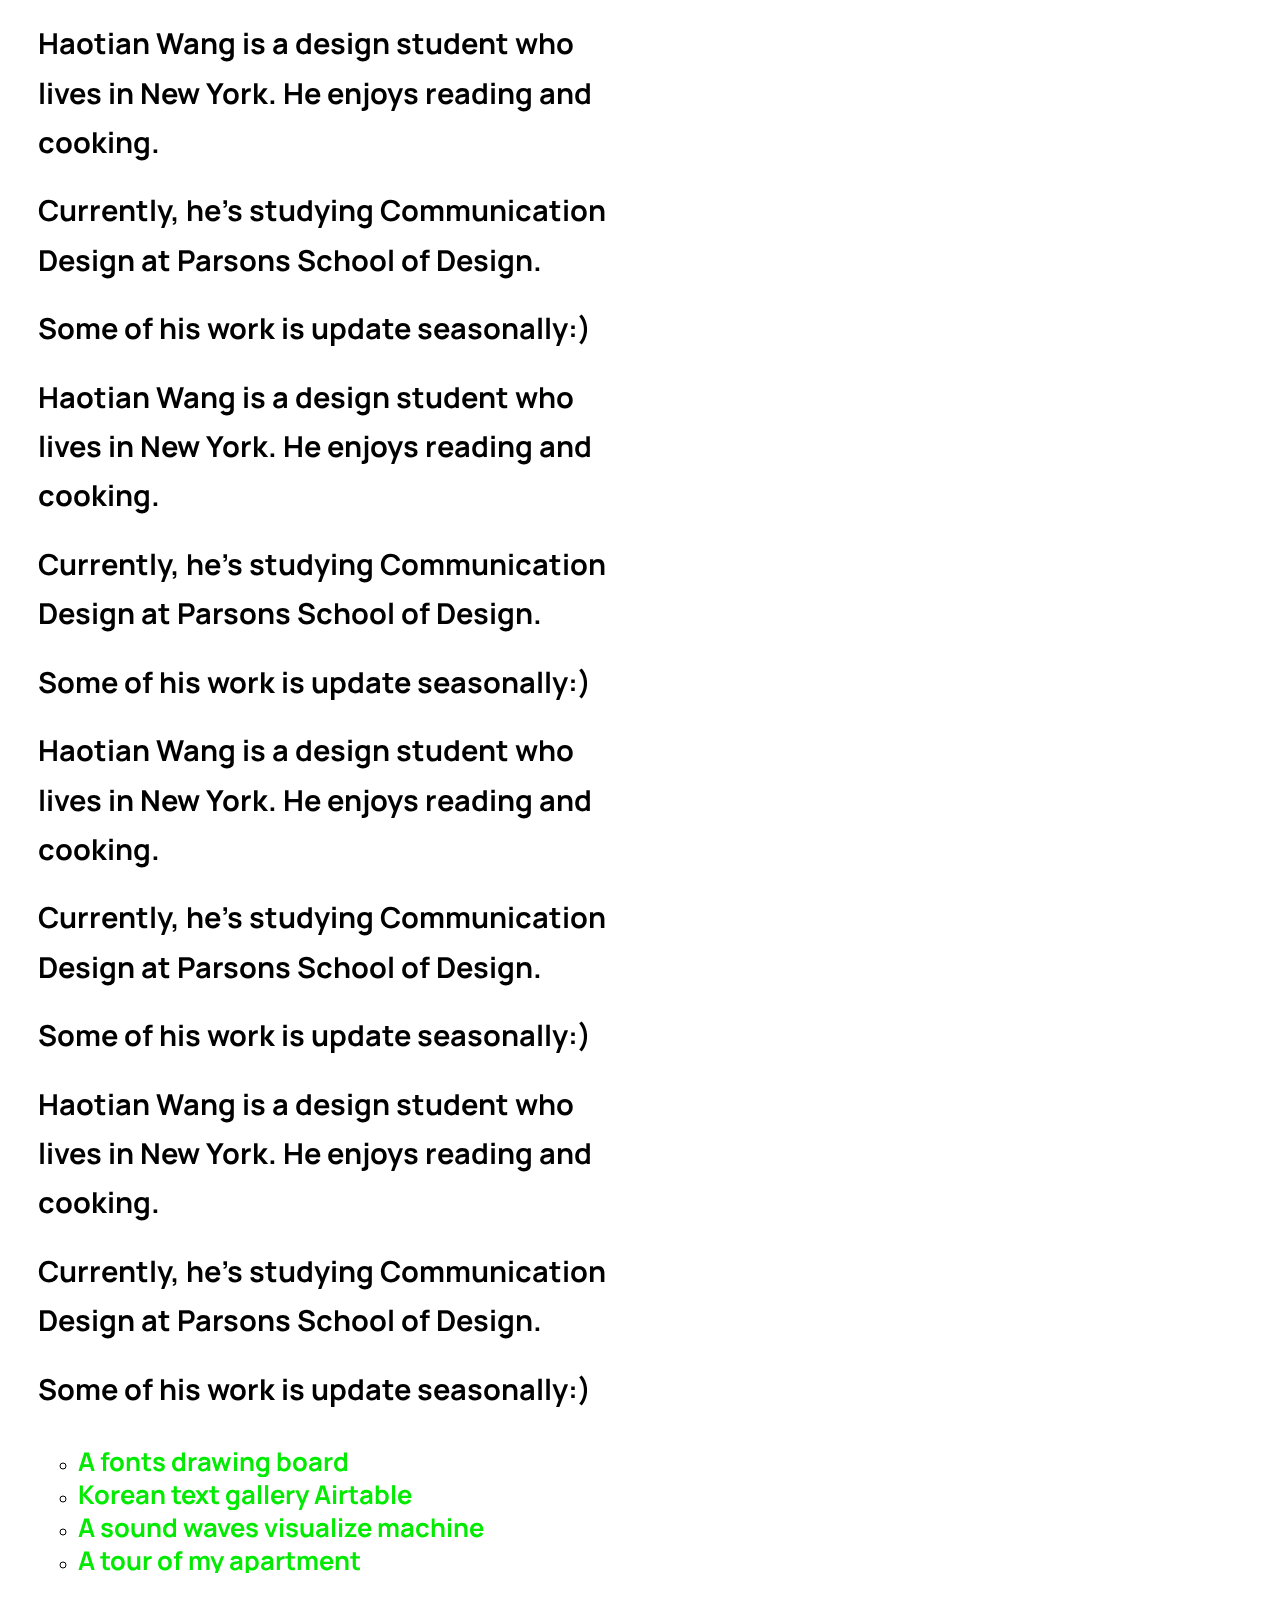
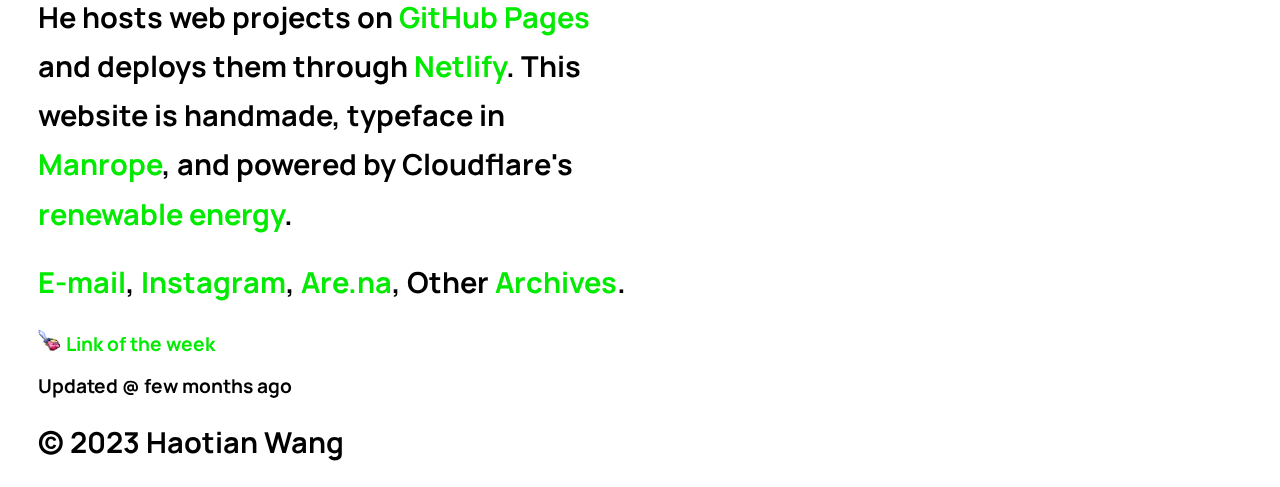
==== index.html @ 87ff2b9d "1" ====
<!DOCTYPE html>
<html lang="en">
  <meta name="viewport" content="width=device-width, initial-scale=1.0, maximum-scale=1.0, user-scalable=0">
  <head>
    <meta charset="UTF-8" />
    <title>Haotian Wang</title>
    <link rel="stylesheet" type="text/css" href="style.css">
    <link rel="icon" type="image/x-icon" href="/images/favicon.png">
  </head>
  
  <body class="customCursor">

    <div class="introContainer">

    <div class="introText">
      
      <h1>Haotian Wang is a design student who lives in New York. He enjoys reading and cooking.</h1>
      <h1>Currently, he's studying Communication Design at Parsons School of Design.</h1>
      <h1>Some of his work is update seasonally:)</h1>
            
      <h1>Haotian Wang is a design student who lives in New York. He enjoys reading and cooking.</h1>
      <h1>Currently, he's studying Communication Design at Parsons School of Design.</h1>
      <h1>Some of his work is update seasonally:)</h1>
            
      <h1>Haotian Wang is a design student who lives in New York. He enjoys reading and cooking.</h1>
      <h1>Currently, he's studying Communication Design at Parsons School of Design.</h1>
      <h1>Some of his work is update seasonally:)</h1>
            
      <h1>Haotian Wang is a design student who lives in New York. He enjoys reading and cooking.</h1>
      <h1>Currently, he's studying Communication Design at Parsons School of Design.</h1>
      <h1>Some of his work is update seasonally:)</h1>
      <div class="preWrapper">
        <pre>
          <ul>
          <li><h3 data-img-src="1.png"><a href="https://fontsdrawingmachine.netlify.app/">A fonts drawing board</a></h3></li>
          <li><h3 data-img-src="1.gif"><a href="https://airtable3.netlify.app/">Korean text gallery Airtable</a></h3></li>
          <li><h3 data-img-src="3.png"><a href="https://drawingmachine1.netlify.app/">A sound waves visualize machine</a></h3></li>
          <li><h3 data-img-src="room.png"><a href="https://myhometour.netlify.app/">A tour of my apartment</a></h3></li>
        </ul></pre>
      </div>
      <h1>He hosts web projects on <a href="https://pages.github.com/">GitHub Pages</a> and deploys them through <a href="https://www.netlify.com/">Netlify</a>. 
       This website is handmade, typeface in <a href="https://fonts.google.com/specimen/Manrope">Manrope</a>, and powered by Cloudflare's <a href="https://www.thegreenwebfoundation.org/tools/directory/#779">renewable energy</a>.</h1>
      <h1>
        <a href="mailto:haotianwang.design@gmail.com">E-mail</a>, <a href="https://www.instagram.com/haot7anwang/">Instagram</a>, 
        <a href="https://www.are.na/haotian-wang-ftx4czy3ljk">Are.na</a>, Other<a href="blogs.html"> Archives</a>.
      </h1>

      
      </div>
    </div>

    <div id="h2-hover-image-preview-div" class="hoverImagePreview">
      <img id="h2-hover-image-preview-img" src="" alt="Preview" />
    </div>

    <div class="link">
      <h2><a id="linkOfTheWeek" href="">  
       <img src="images/gif.gif" style="width: 2.7vh; height:2.7vh;"/></img> Link of the week</a></h2>
      </div>
      <h2 class="js-last-updated"></h2>
      <h1>© 2023 Haotian Wang</h1>

    <script type="module" src="main.js"></script>
  </body>
</html>


<!-- ................................................................::::::::::::::::::::::::::::::::::::
......................................................................................::::::::::::::
....................................................................:-===-::.............:::::::::::
...............................................................:=*%%@%@@@@%=:...............::::::::
............................................................:+%%@@@@@%@@@@@%:...................::::
.....................-*%%%#*+-::.........................:*#%@@@@@@@@@@@@@@%=....................:::
....................*@@@%@@@@@@%%%*-:..................-*%%@@@@@@@@@@@@@@@@@=.......................
...................=%%%@@%@%@@@@@%@@%#+:..:--+*####**#%%%@@@@@@@@@@@@@@@@@@@#:......................
...................+%@@@@@@@@@@@@@@@@@@@%%%%%%@@@%%%%@@@@@@@@@@@@@@@@@@@@@@@#:......................
..................:*%@@@@@@@@@@@@@@@@@@@%@@@@@@@@@%%@%@@@@@@@@@@@@@@@@@@@@@@#:......................
...................+%@@%@@@@@@@@@@@@@@@@@@@@@@@@@@@@@@%@@@@@@@@@@@@@@@@@@@@@%:......................
...................+%@@@@%@@@@@@@@@@@@@@@@@@@@@@@@@@@@%@@@@@@@@@@%@@@@@@@@@@%-......................
...................=%@%@@@@@@@@@@@@@@@@@@@@@@@@@@@@@@@@@%@@@@@@@@@@@@@@@@@@@%:......................
....................#%@@@@@@@@@@@@@@@@@@@@@@@@@@@@@@@@@@@@@@@@@@@@@@@@@@@@@@#:......................
....................=%%@@@@@@@@@@@@@@@%%%%%@@@@@@@@@@@@@@@@@%+=-==*%@@@@@@@@#:......................
....................:*%%%@@@@@@@%%*::====::-#%@@@@@@@@@@@@*---::::::-+%@@@@@#:......................
......................*%@@@@@@@@+--:::::..:=::+%%@%@@@@%*:--:-::.:::::=%@@@%*:......................
......................:#%@@@@@@#::--:..:-=:.-:.-%@@@@@@=.--:-.:+=-=+--:-%@@@%-......................
.......................*@@@%%%%-=:.--:--:.-=.-::*@@@@@%=.-.-::=.=++:::-:-*@@@#......................
.......................+%%%%%@+:.=::--:::=.:=.=:-%%@@%%-.-.=.=-:+:::::::=-%@@%-.....................
.......................+%%%@@#::-:::...-.::.-::::*@@@@#:.-:-::+::=---:=:-:+@@%=.....................
.......................=%%@%%#::-:::+-.=-.-.-::::*%%%%%#::=:=:.=-::::=:=:-=@@%#:....................
.......................:#%%%%#::::=::==::=::+.-:-%@@@@@@*:::.=:..:::::-::-#@###:....................
........................+#%@@%=-:-.:=-==-::+.:-:+@@@@@@@%-::-::--=+===:==#@@=-*-....................
........................-#+#%%%--:::::::-=:.:=:-%@@@@%@%%@%=::=--::::=-=%@%---=.....................
........................:+:-%@@%=:=:......:+-:=%@@@@@@@@@@@@@#+-:::::+%@@@#:-#-.....................
.........................-::=%%%@%*--:-=-:::=%@@@@@@@@@@@@@@@@@@@@@@@@@@%=::-+......................
..........................+%++%@@@@%%%%*#%@@@@%@@%@@@@@@@@@@@@@@@@@@@@@%-=#%#:......................
..........................:#*::=#%@%@@@@@@@@@@@@@@@@@@@@@@@@@@@@@@@%%#=-:-##:.......................
...........................:#*%%*::-#@@@@@@@@@@@@@@@@@@@@@@@@@@%--:::=%*#%*:........................
............................:*%%#::-+:=#%%%@@%@%@@@@@%*+====-:::+@%+:-%@%=..........................
..............................=#%%##%*-:::=-::--::.::+::::#@%+-+%@@%%%%+:...........................
................................-*%%@@%@%@@#::=%#-::+@@%+%@@@@@@@@@%#=:.............................
...................................-=*%%%@@@%%%@@@@%@@@@@@@@@@@@%+-:::..............................
.......................................-%@@@@@@@@@@@@@@@@@@@@@@@*::::::::::.........................
......................................-%@@@@@@@@@@@@@@@@@@@@@@@@@*-:::::::::::::::::................
.....................................:*%@@@@@@@@@@*=*%@@@@@@@@@@@@*:::::::::::::::::::::::::::::::::
:::::::::::::::::::::::::::::::::::::=%@@@@@@@@@@%*@%*@@@@@@@@@@@@%=---------------------:::::::::::
....................:::::::::::::::::+%@@@@@@@%-*#+%-#@@@@@@@@@@@@%=::::::::::::::::::::::::::::::::
....................................:*%%%@@@@@@*##+**++*@@@@@@@@@@%=::::::::::::::::::::::::::::::::
....................................:#@%%@@@@@@@@%-*@@@@%@@@@@%@%@%*-:::::::::::::::::::::::::::::::
...................:-=++++===========*@@@@@%@%@@@==#@@@%@@@@@%@@@@@*-:::::::::::::::::::::::::::::::
..................-#%%@@@@@@@%%%%@@@@@@@@@@@@%@@%-=%@@@@@@%@%@@@@@@%%%%#+-::::::::::::::::::::::::::
.................:+%%@@@@@@@%%%%@@@@@@@%@@@@@%%%%+*@@@%@@%@@@@@@@@@@@@@@%#=:::::::::::::::::::::::::
..................:=**+=-::-%%%%%@@@@@@@%@@@@%@@@@@@@%@@@@@@@@@@@@@@@@@@@@#-::::::::::::::::::::::::
.....................::::::-%%%@@%@@@@@%@@@@@@@@@@@@@%%@@@@@@@@@@@@@@@@@@@%=:::::::::::::::::::::...
.....................:::::::+%%%@@@@@%@@@@%%@@@@@@@@@%@@@@@%@@@@@@@@@@@@@@%-:::::::::::::::.........
.........................::::#%%%@@@%%@@@@@%%%@@@@@@@@@@@@@%@@%@@@@@@@@@@%+:::::::::................
.......................::::::-*%%@%%%%%%%@@%@@@@@@@@@%@@@@%%@@@@@@@@@@%@%#-:::::::..................
.........................::::::=#%%@%%%%%%@@@@@@%%@@@%%%@@@@@@%%@@@@@@%%#=--:::::...................
..........................:::::::-=*#%#%%@@%%%@%#***#%%%%@@@%%@@@@@@@@%+=-:::::.....................
..........................:::::::::::-=+#%@@@@%#+==--=%%%@%%%%%**+==--:::::::.......................
.........................:::::::::::::::::::::::::::::=+##%##*+=--:::::::::::::::.......::::::::::::
......................::::::::::::::::::::::::::::::::::::::::::::::::::::::::::::::::::::::::::::::
:::::.............:::::::::::::::::::::::::::::::::::::::::::::::::::::::::::::::::::::::::::::::::: -->
---- style.css ----
@import url('https://fonts.googleapis.com/css2?family=Manrope&display=swap');

*{
  background-color: white;
  font-family: 'Manrope', sans-serif;
  cursor: url('data:image/svg+xml;utf8,<svg xmlns="http://www.w3.org/2000/svg" viewBox="0 0 16 16" width="32" height="32"><circle cx="8" cy="8" r="7" fill="black"/></svg>') 8 8, auto;
}

@media screen and (max-width: 768px) {
  body {
    overflow: hidden;
    font-size: 9px;
  }
}

.introContainer {
  max-width: 600px; 
  width: 100%;
}

body {
  padding: 0 30px;
  /* margin-top: 25px; */
  overflow: auto;
  -webkit-font-smoothing: antialiased; 
}

.introText {
  /* width: 100%; */
  /* margin-top: 24px; */
}

h1{
  font-size: 1.81em;
  line-height: 1.7;
  color:#000000;
}

h2{
  font-size: 1.2em; 
}

h3{
  font-size: 1.6em; 
  line-height: 1.7px;
}

ul{
  line-height: 1.5vh;
  margin: 0;
}

li {
  list-style-type:circle;
}

.preWrapper ul li {
  margin-top: -49px; /* Adjust this value as needed */
}

a {
  text-decoration: none; 
  color:  #01EA00; 
}

a:hover {
  color:  #0000ff; 
}

.hoverImagePreview {
  position: absolute;
  display: none;
  width: 200px;
  height: auto;
  z-index: 100;
}

.hoverImagePreview img {
  max-width: 100%;
  max-height: 100%;
}

::-webkit-scrollbar{
  width: 42px;
}

::-webkit-scrollbar-track{
  background-color:white;
}

::-webkit-scrollbar-thumb{
  box-shadow:inset 0px 0px 2vh 0.3vh #d5e5ff;
  background:linear-gradient(to right, yellow 3%, #00f000 70%);
  border-radius:50vh;
  display:inline-block;
  /* padding:1.2vh 1.2vh; */
  text-decoration:none;
}

pre {
  margin: 0;
}

.preWrapper {
  margin: 0;
  width:85%;
  overflow: scroll;
  max-height: 140px;
}




/* 
<!-- ................................................................::::::::::::::::::::::::::::::::::::
......................................................................................::::::::::::::
....................................................................:-===-::.............:::::::::::
...............................................................:=*%%@%@@@@%=:...............::::::::
............................................................:+%%@@@@@%@@@@@%:...................::::
.....................-*%%%#*+-::.........................:*#%@@@@@@@@@@@@@@%=....................:::
....................*@@@%@@@@@@%%%*-:..................-*%%@@@@@@@@@@@@@@@@@=.......................
...................=%%%@@%@%@@@@@%@@%#+:..:--+*####**#%%%@@@@@@@@@@@@@@@@@@@#:......................
...................+%@@@@@@@@@@@@@@@@@@@%%%%%%@@@%%%%@@@@@@@@@@@@@@@@@@@@@@@#:......................
..................:*%@@@@@@@@@@@@@@@@@@@%@@@@@@@@@%%@%@@@@@@@@@@@@@@@@@@@@@@#:......................
...................+%@@%@@@@@@@@@@@@@@@@@@@@@@@@@@@@@@%@@@@@@@@@@@@@@@@@@@@@%:......................
...................+%@@@@%@@@@@@@@@@@@@@@@@@@@@@@@@@@@%@@@@@@@@@@%@@@@@@@@@@%-......................
...................=%@%@@@@@@@@@@@@@@@@@@@@@@@@@@@@@@@@@%@@@@@@@@@@@@@@@@@@@%:......................
....................#%@@@@@@@@@@@@@@@@@@@@@@@@@@@@@@@@@@@@@@@@@@@@@@@@@@@@@@#:......................
....................=%%@@@@@@@@@@@@@@@%%%%%@@@@@@@@@@@@@@@@@%+=-==*%@@@@@@@@#:......................
....................:*%%%@@@@@@@%%*::====::-#%@@@@@@@@@@@@*---::::::-+%@@@@@#:......................
......................*%@@@@@@@@+--:::::..:=::+%%@%@@@@%*:--:-::.:::::=%@@@%*:......................
......................:#%@@@@@@#::--:..:-=:.-:.-%@@@@@@=.--:-.:+=-=+--:-%@@@%-......................
.......................*@@@%%%%-=:.--:--:.-=.-::*@@@@@%=.-.-::=.=++:::-:-*@@@#......................
.......................+%%%%%@+:.=::--:::=.:=.=:-%%@@%%-.-.=.=-:+:::::::=-%@@%-.....................
.......................+%%%@@#::-:::...-.::.-::::*@@@@#:.-:-::+::=---:=:-:+@@%=.....................
.......................=%%@%%#::-:::+-.=-.-.-::::*%%%%%#::=:=:.=-::::=:=:-=@@%#:....................
.......................:#%%%%#::::=::==::=::+.-:-%@@@@@@*:::.=:..:::::-::-#@###:....................
........................+#%@@%=-:-.:=-==-::+.:-:+@@@@@@@%-::-::--=+===:==#@@=-*-....................
........................-#+#%%%--:::::::-=:.:=:-%@@@@%@%%@%=::=--::::=-=%@%---=.....................
........................:+:-%@@%=:=:......:+-:=%@@@@@@@@@@@@@#+-:::::+%@@@#:-#-.....................
.........................-::=%%%@%*--:-=-:::=%@@@@@@@@@@@@@@@@@@@@@@@@@@%=::-+......................
..........................+%++%@@@@%%%%*#%@@@@%@@%@@@@@@@@@@@@@@@@@@@@@%-=#%#:......................
..........................:#*::=#%@%@@@@@@@@@@@@@@@@@@@@@@@@@@@@@@@%%#=-:-##:.......................
...........................:#*%%*::-#@@@@@@@@@@@@@@@@@@@@@@@@@@%--:::=%*#%*:........................
............................:*%%#::-+:=#%%%@@%@%@@@@@%*+====-:::+@%+:-%@%=..........................
..............................=#%%##%*-:::=-::--::.::+::::#@%+-+%@@%%%%+:...........................
................................-*%%@@%@%@@#::=%#-::+@@%+%@@@@@@@@@%#=:.............................
...................................-=*%%%@@@%%%@@@@%@@@@@@@@@@@@%+-:::..............................
.......................................-%@@@@@@@@@@@@@@@@@@@@@@@*::::::::::.........................
......................................-%@@@@@@@@@@@@@@@@@@@@@@@@@*-:::::::::::::::::................
.....................................:*%@@@@@@@@@@*=*%@@@@@@@@@@@@*:::::::::::::::::::::::::::::::::
:::::::::::::::::::::::::::::::::::::=%@@@@@@@@@@%*@%*@@@@@@@@@@@@%=---------------------:::::::::::
....................:::::::::::::::::+%@@@@@@@%-*#+%-#@@@@@@@@@@@@%=::::::::::::::::::::::::::::::::
....................................:*%%%@@@@@@*##+**++*@@@@@@@@@@%=::::::::::::::::::::::::::::::::
....................................:#@%%@@@@@@@@%-*@@@@%@@@@@%@%@%*-:::::::::::::::::::::::::::::::
...................:-=++++===========*@@@@@%@%@@@==#@@@%@@@@@%@@@@@*-:::::::::::::::::::::::::::::::
..................-#%%@@@@@@@%%%%@@@@@@@@@@@@%@@%-=%@@@@@@%@%@@@@@@%%%%#+-::::::::::::::::::::::::::
.................:+%%@@@@@@@%%%%@@@@@@@%@@@@@%%%%+*@@@%@@%@@@@@@@@@@@@@@%#=:::::::::::::::::::::::::
..................:=**+=-::-%%%%%@@@@@@@%@@@@%@@@@@@@%@@@@@@@@@@@@@@@@@@@@#-::::::::::::::::::::::::
.....................::::::-%%%@@%@@@@@%@@@@@@@@@@@@@%%@@@@@@@@@@@@@@@@@@@%=:::::::::::::::::::::...
.....................:::::::+%%%@@@@@%@@@@%%@@@@@@@@@%@@@@@%@@@@@@@@@@@@@@%-:::::::::::::::.........
.........................::::#%%%@@@%%@@@@@%%%@@@@@@@@@@@@@%@@%@@@@@@@@@@%+:::::::::................
.......................::::::-*%%@%%%%%%%@@%@@@@@@@@@%@@@@%%@@@@@@@@@@%@%#-:::::::..................
.........................::::::=#%%@%%%%%%@@@@@@%%@@@%%%@@@@@@%%@@@@@@%%#=--:::::...................
..........................:::::::-=*#%#%%@@%%%@%#***#%%%%@@@%%@@@@@@@@%+=-:::::.....................
..........................:::::::::::-=+#%@@@@%#+==--=%%%@%%%%%**+==--:::::::.......................
.........................:::::::::::::::::::::::::::::=+##%##*+=--:::::::::::::::.......::::::::::::
......................::::::::::::::::::::::::::::::::::::::::::::::::::::::::::::::::::::::::::::::
:::::.............:::::::::::::::::::::::::::::::::::::::::::::::::::::::::::::::::::::::::::::::::: --> */
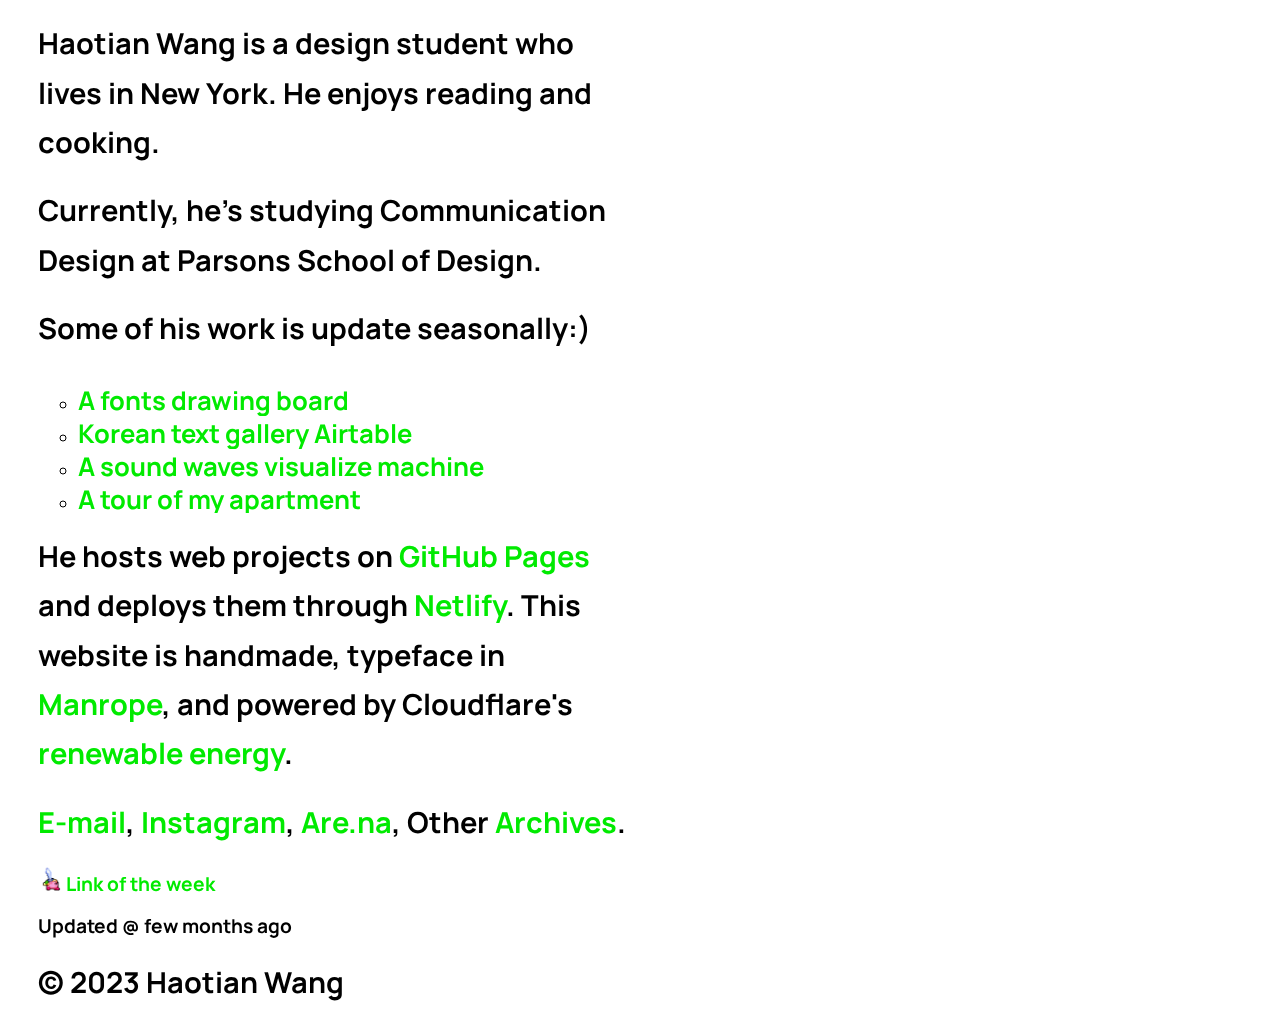
==== commit 44a1ebbd: "1" ====
--- a/index.html
+++ b/index.html
@@ -14,18 +14,6 @@
 
     <div class="introText">
       
-      <h1>Haotian Wang is a design student who lives in New York. He enjoys reading and cooking.</h1>
-      <h1>Currently, he's studying Communication Design at Parsons School of Design.</h1>
-      <h1>Some of his work is update seasonally:)</h1>
-            
-      <h1>Haotian Wang is a design student who lives in New York. He enjoys reading and cooking.</h1>
-      <h1>Currently, he's studying Communication Design at Parsons School of Design.</h1>
-      <h1>Some of his work is update seasonally:)</h1>
-            
-      <h1>Haotian Wang is a design student who lives in New York. He enjoys reading and cooking.</h1>
-      <h1>Currently, he's studying Communication Design at Parsons School of Design.</h1>
-      <h1>Some of his work is update seasonally:)</h1>
-            
       <h1>Haotian Wang is a design student who lives in New York. He enjoys reading and cooking.</h1>
       <h1>Currently, he's studying Communication Design at Parsons School of Design.</h1>
       <h1>Some of his work is update seasonally:)</h1>
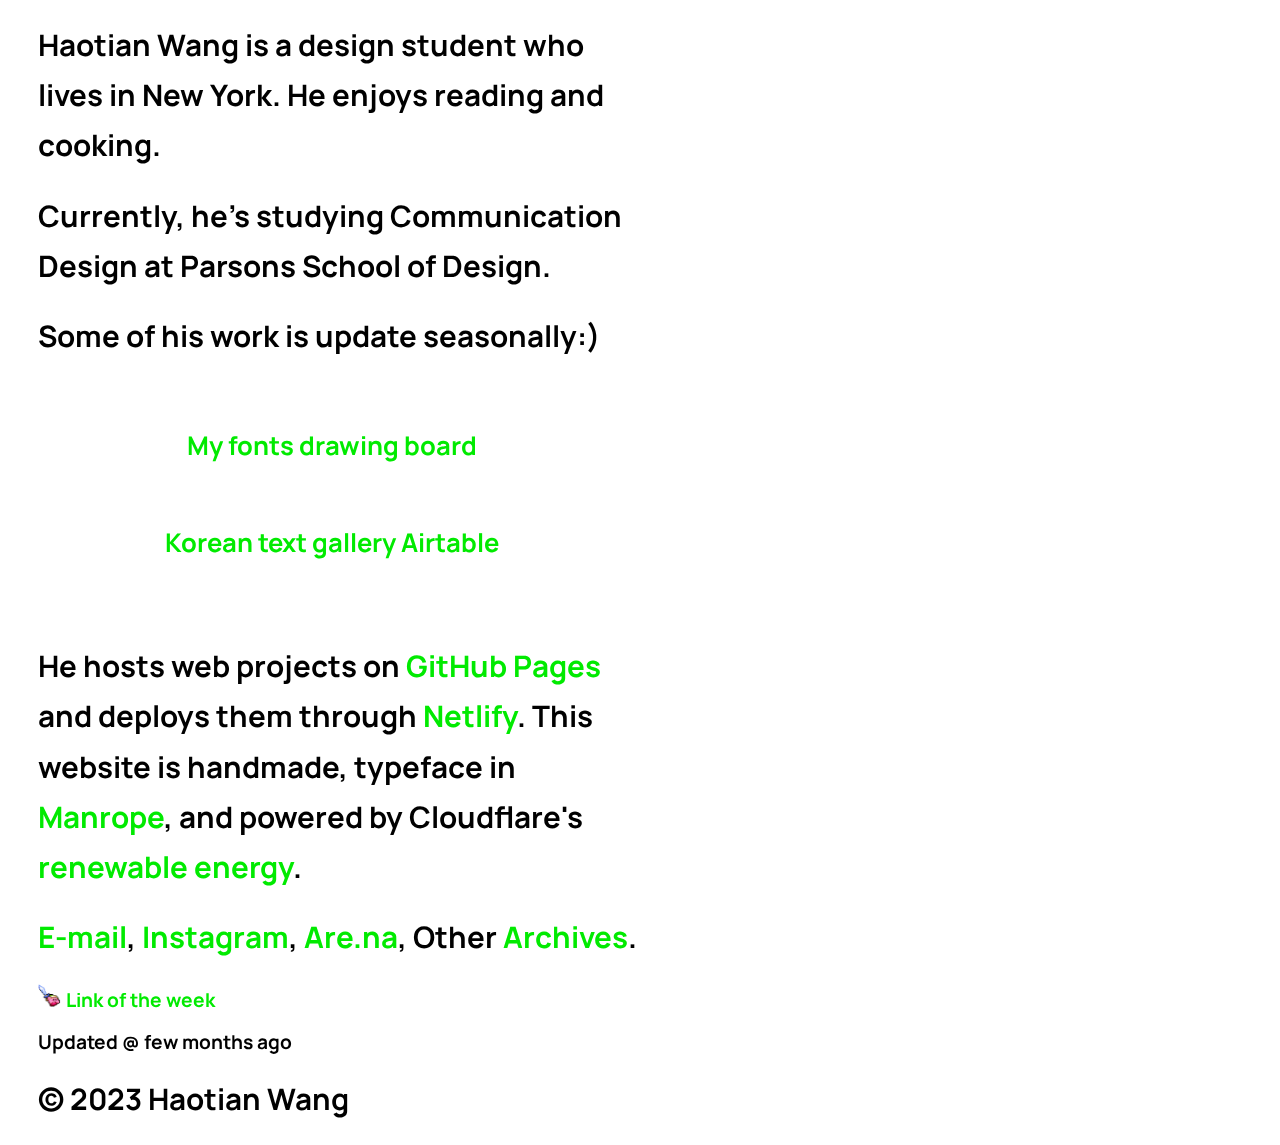
==== commit 116808a1: "1" ====
--- a/index.html
+++ b/index.html
@@ -19,12 +19,11 @@
       <h1>Some of his work is update seasonally:)</h1>
       <div class="preWrapper">
         <pre>
-          <ul>
-          <li><h3 data-img-src="1.png"><a href="https://fontsdrawingmachine.netlify.app/">A fonts drawing board</a></h3></li>
-          <li><h3 data-img-src="1.gif"><a href="https://airtable3.netlify.app/">Korean text gallery Airtable</a></h3></li>
-          <li><h3 data-img-src="3.png"><a href="https://drawingmachine1.netlify.app/">A sound waves visualize machine</a></h3></li>
-          <li><h3 data-img-src="room.png"><a href="https://myhometour.netlify.app/">A tour of my apartment</a></h3></li>
-        </ul></pre>
+         <h3 data-img-src="1.png"><a href="https://fontsdrawingmachine.netlify.app/">My fonts drawing board</a></h3>
+         <h3 data-img-src="1.gif"><a href="https://airtable3.netlify.app/">Korean text gallery Airtable</a></h3>
+         <h3 data-img-src="3.png"><a href="https://drawingmachine1.netlify.app/"> Sound waves visualize machine</a></h3>
+         <h3 data-img-src="room.png"><a href="https://myhometour.netlify.app/">A tour of my apartment</a></h3>
+        </pre>
       </div>
       <h1>He hosts web projects on <a href="https://pages.github.com/">GitHub Pages</a> and deploys them through <a href="https://www.netlify.com/">Netlify</a>. 
        This website is handmade, typeface in <a href="https://fonts.google.com/specimen/Manrope">Manrope</a>, and powered by Cloudflare's <a href="https://www.thegreenwebfoundation.org/tools/directory/#779">renewable energy</a>.</h1>
--- a/style.css
+++ b/style.css
@@ -8,9 +8,9 @@
 
 @media screen and (max-width: 768px) {
   body {
-    overflow: hidden;
     font-size: 9px;
   }
+  
 }
 
 .introContainer {
@@ -31,7 +31,7 @@
 }
 
 h1{
-  font-size: 1.81em;
+  font-size: 1.85em;
   line-height: 1.7;
   color:#000000;
 }
@@ -42,20 +42,18 @@
 
 h3{
   font-size: 1.6em; 
-  line-height: 1.7px;
+  line-height: 0.1; 
 }
 
 ul{
-  line-height: 1.5vh;
-  margin: 0;
+  /* line-height: 1.5vh; */
+  margin-top: 0;
 }
 
 li {
-  list-style-type:circle;
-}
-
-.preWrapper ul li {
-  margin-top: -49px; /* Adjust this value as needed */
+  margin: 0;
+  padding: 0;
+  list-style-type: circle;
 }
 
 a {
@@ -97,15 +95,11 @@
   text-decoration:none;
 }
 
-pre {
-  margin: 0;
-}
-
 .preWrapper {
-  margin: 0;
-  width:85%;
-  overflow: scroll;
-  max-height: 140px;
+  width:98%;
+  overflow: auto;
+  text-align: center;
+  max-height: 240px;
 }
 
 
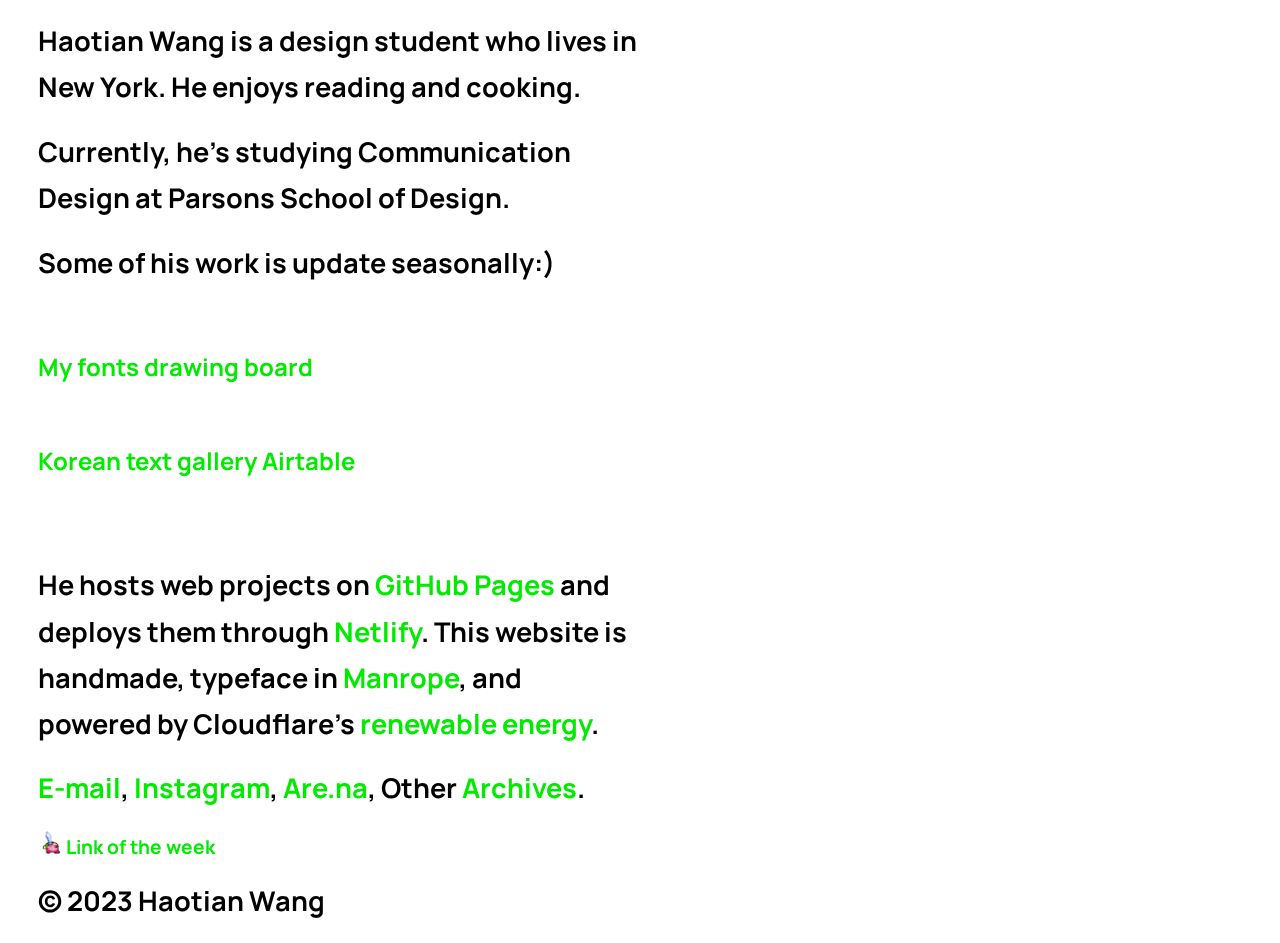
==== commit c8e0dd79: "1" ====
--- a/index.html
+++ b/index.html
@@ -7,13 +7,10 @@
     <link rel="stylesheet" type="text/css" href="style.css">
     <link rel="icon" type="image/x-icon" href="/images/favicon.png">
   </head>
-  
+
   <body class="customCursor">
-
     <div class="introContainer">
-
-    <div class="introText">
-      
+     <div class="introText">
       <h1>Haotian Wang is a design student who lives in New York. He enjoys reading and cooking.</h1>
       <h1>Currently, he's studying Communication Design at Parsons School of Design.</h1>
       <h1>Some of his work is update seasonally:)</h1>
@@ -25,15 +22,13 @@
          <h3 data-img-src="room.png"><a href="https://myhometour.netlify.app/">A tour of my apartment</a></h3>
         </pre>
       </div>
-      <h1>He hosts web projects on <a href="https://pages.github.com/">GitHub Pages</a> and deploys them through <a href="https://www.netlify.com/">Netlify</a>. 
-       This website is handmade, typeface in <a href="https://fonts.google.com/specimen/Manrope">Manrope</a>, and powered by Cloudflare's <a href="https://www.thegreenwebfoundation.org/tools/directory/#779">renewable energy</a>.</h1>
-      <h1>
-        <a href="mailto:haotianwang.design@gmail.com">E-mail</a>, <a href="https://www.instagram.com/haot7anwang/">Instagram</a>, 
-        <a href="https://www.are.na/haotian-wang-ftx4czy3ljk">Are.na</a>, Other<a href="blogs.html"> Archives</a>.
-      </h1>
-
-      
-      </div>
+         <h1>He hosts web projects on <a href="https://pages.github.com/">GitHub Pages</a> and deploys them through <a href="https://www.netlify.com/">Netlify</a>. 
+             This website is handmade, typeface in <a href="https://fonts.google.com/specimen/Manrope">Manrope</a>, and powered by Cloudflare's <a href="https://www.thegreenwebfoundation.org/tools/directory/#779">renewable energy</a>.</h1>
+         <h1>
+         <a href="mailto:haotianwang.design@gmail.com">E-mail</a>, <a href="https://www.instagram.com/haot7anwang/">Instagram</a>, 
+         <a href="https://www.are.na/haotian-wang-ftx4czy3ljk">Are.na</a>, Other<a href="blogs.html"> Archives</a>.
+      </h1>      
+     </div>
     </div>
 
     <div id="h2-hover-image-preview-div" class="hoverImagePreview">
@@ -46,64 +41,7 @@
       </div>
       <h2 class="js-last-updated"></h2>
       <h1>© 2023 Haotian Wang</h1>
-
     <script type="module" src="main.js"></script>
   </body>
 </html>
 
-
-<!-- ................................................................::::::::::::::::::::::::::::::::::::
-......................................................................................::::::::::::::
-....................................................................:-===-::.............:::::::::::
-...............................................................:=*%%@%@@@@%=:...............::::::::
-............................................................:+%%@@@@@%@@@@@%:...................::::
-.....................-*%%%#*+-::.........................:*#%@@@@@@@@@@@@@@%=....................:::
-....................*@@@%@@@@@@%%%*-:..................-*%%@@@@@@@@@@@@@@@@@=.......................
-...................=%%%@@%@%@@@@@%@@%#+:..:--+*####**#%%%@@@@@@@@@@@@@@@@@@@#:......................
-...................+%@@@@@@@@@@@@@@@@@@@%%%%%%@@@%%%%@@@@@@@@@@@@@@@@@@@@@@@#:......................
-..................:*%@@@@@@@@@@@@@@@@@@@%@@@@@@@@@%%@%@@@@@@@@@@@@@@@@@@@@@@#:......................
-...................+%@@%@@@@@@@@@@@@@@@@@@@@@@@@@@@@@@%@@@@@@@@@@@@@@@@@@@@@%:......................
-...................+%@@@@%@@@@@@@@@@@@@@@@@@@@@@@@@@@@%@@@@@@@@@@%@@@@@@@@@@%-......................
-...................=%@%@@@@@@@@@@@@@@@@@@@@@@@@@@@@@@@@@%@@@@@@@@@@@@@@@@@@@%:......................
-....................#%@@@@@@@@@@@@@@@@@@@@@@@@@@@@@@@@@@@@@@@@@@@@@@@@@@@@@@#:......................
-....................=%%@@@@@@@@@@@@@@@%%%%%@@@@@@@@@@@@@@@@@%+=-==*%@@@@@@@@#:......................
-....................:*%%%@@@@@@@%%*::====::-#%@@@@@@@@@@@@*---::::::-+%@@@@@#:......................
-......................*%@@@@@@@@+--:::::..:=::+%%@%@@@@%*:--:-::.:::::=%@@@%*:......................
-......................:#%@@@@@@#::--:..:-=:.-:.-%@@@@@@=.--:-.:+=-=+--:-%@@@%-......................
-.......................*@@@%%%%-=:.--:--:.-=.-::*@@@@@%=.-.-::=.=++:::-:-*@@@#......................
-.......................+%%%%%@+:.=::--:::=.:=.=:-%%@@%%-.-.=.=-:+:::::::=-%@@%-.....................
-.......................+%%%@@#::-:::...-.::.-::::*@@@@#:.-:-::+::=---:=:-:+@@%=.....................
-.......................=%%@%%#::-:::+-.=-.-.-::::*%%%%%#::=:=:.=-::::=:=:-=@@%#:....................
-.......................:#%%%%#::::=::==::=::+.-:-%@@@@@@*:::.=:..:::::-::-#@###:....................
-........................+#%@@%=-:-.:=-==-::+.:-:+@@@@@@@%-::-::--=+===:==#@@=-*-....................
-........................-#+#%%%--:::::::-=:.:=:-%@@@@%@%%@%=::=--::::=-=%@%---=.....................
-........................:+:-%@@%=:=:......:+-:=%@@@@@@@@@@@@@#+-:::::+%@@@#:-#-.....................
-.........................-::=%%%@%*--:-=-:::=%@@@@@@@@@@@@@@@@@@@@@@@@@@%=::-+......................
-..........................+%++%@@@@%%%%*#%@@@@%@@%@@@@@@@@@@@@@@@@@@@@@%-=#%#:......................
-..........................:#*::=#%@%@@@@@@@@@@@@@@@@@@@@@@@@@@@@@@@%%#=-:-##:.......................
-...........................:#*%%*::-#@@@@@@@@@@@@@@@@@@@@@@@@@@%--:::=%*#%*:........................
-............................:*%%#::-+:=#%%%@@%@%@@@@@%*+====-:::+@%+:-%@%=..........................
-..............................=#%%##%*-:::=-::--::.::+::::#@%+-+%@@%%%%+:...........................
-................................-*%%@@%@%@@#::=%#-::+@@%+%@@@@@@@@@%#=:.............................
-...................................-=*%%%@@@%%%@@@@%@@@@@@@@@@@@%+-:::..............................
-.......................................-%@@@@@@@@@@@@@@@@@@@@@@@*::::::::::.........................
-......................................-%@@@@@@@@@@@@@@@@@@@@@@@@@*-:::::::::::::::::................
-.....................................:*%@@@@@@@@@@*=*%@@@@@@@@@@@@*:::::::::::::::::::::::::::::::::
-:::::::::::::::::::::::::::::::::::::=%@@@@@@@@@@%*@%*@@@@@@@@@@@@%=---------------------:::::::::::
-....................:::::::::::::::::+%@@@@@@@%-*#+%-#@@@@@@@@@@@@%=::::::::::::::::::::::::::::::::
-....................................:*%%%@@@@@@*##+**++*@@@@@@@@@@%=::::::::::::::::::::::::::::::::
-....................................:#@%%@@@@@@@@%-*@@@@%@@@@@%@%@%*-:::::::::::::::::::::::::::::::
-...................:-=++++===========*@@@@@%@%@@@==#@@@%@@@@@%@@@@@*-:::::::::::::::::::::::::::::::
-..................-#%%@@@@@@@%%%%@@@@@@@@@@@@%@@%-=%@@@@@@%@%@@@@@@%%%%#+-::::::::::::::::::::::::::
-.................:+%%@@@@@@@%%%%@@@@@@@%@@@@@%%%%+*@@@%@@%@@@@@@@@@@@@@@%#=:::::::::::::::::::::::::
-..................:=**+=-::-%%%%%@@@@@@@%@@@@%@@@@@@@%@@@@@@@@@@@@@@@@@@@@#-::::::::::::::::::::::::
-.....................::::::-%%%@@%@@@@@%@@@@@@@@@@@@@%%@@@@@@@@@@@@@@@@@@@%=:::::::::::::::::::::...
-.....................:::::::+%%%@@@@@%@@@@%%@@@@@@@@@%@@@@@%@@@@@@@@@@@@@@%-:::::::::::::::.........
-.........................::::#%%%@@@%%@@@@@%%%@@@@@@@@@@@@@%@@%@@@@@@@@@@%+:::::::::................
-.......................::::::-*%%@%%%%%%%@@%@@@@@@@@@%@@@@%%@@@@@@@@@@%@%#-:::::::..................
-.........................::::::=#%%@%%%%%%@@@@@@%%@@@%%%@@@@@@%%@@@@@@%%#=--:::::...................
-..........................:::::::-=*#%#%%@@%%%@%#***#%%%%@@@%%@@@@@@@@%+=-:::::.....................
-..........................:::::::::::-=+#%@@@@%#+==--=%%%@%%%%%**+==--:::::::.......................
-.........................:::::::::::::::::::::::::::::=+##%##*+=--:::::::::::::::.......::::::::::::
-......................::::::::::::::::::::::::::::::::::::::::::::::::::::::::::::::::::::::::::::::
-:::::.............:::::::::::::::::::::::::::::::::::::::::::::::::::::::::::::::::::::::::::::::::: -->--- a/style.css
+++ b/style.css
@@ -10,7 +10,6 @@
   body {
     font-size: 9px;
   }
-  
 }
 
 .introContainer {
@@ -20,18 +19,12 @@
 
 body {
   padding: 0 30px;
-  /* margin-top: 25px; */
   overflow: auto;
   -webkit-font-smoothing: antialiased; 
 }
 
-.introText {
-  /* width: 100%; */
-  /* margin-top: 24px; */
-}
-
 h1{
-  font-size: 1.85em;
+  font-size: 1.7em;
   line-height: 1.7;
   color:#000000;
 }
@@ -41,19 +34,8 @@
 }
 
 h3{
-  font-size: 1.6em; 
+  font-size: 1.5em; 
   line-height: 0.1; 
-}
-
-ul{
-  /* line-height: 1.5vh; */
-  margin-top: 0;
-}
-
-li {
-  margin: 0;
-  padding: 0;
-  list-style-type: circle;
 }
 
 a {
@@ -63,19 +45,6 @@
 
 a:hover {
   color:  #0000ff; 
-}
-
-.hoverImagePreview {
-  position: absolute;
-  display: none;
-  width: 200px;
-  height: auto;
-  z-index: 100;
-}
-
-.hoverImagePreview img {
-  max-width: 100%;
-  max-height: 100%;
 }
 
 ::-webkit-scrollbar{
@@ -98,66 +67,18 @@
 .preWrapper {
   width:98%;
   overflow: auto;
-  text-align: center;
   max-height: 240px;
 }
 
+.hoverImagePreview {
+  position: absolute;
+  display: none;
+  width: 200px;
+  height: auto;
+  z-index: 100;
+}
 
-
-
-/* 
-<!-- ................................................................::::::::::::::::::::::::::::::::::::
-......................................................................................::::::::::::::
-....................................................................:-===-::.............:::::::::::
-...............................................................:=*%%@%@@@@%=:...............::::::::
-............................................................:+%%@@@@@%@@@@@%:...................::::
-.....................-*%%%#*+-::.........................:*#%@@@@@@@@@@@@@@%=....................:::
-....................*@@@%@@@@@@%%%*-:..................-*%%@@@@@@@@@@@@@@@@@=.......................
-...................=%%%@@%@%@@@@@%@@%#+:..:--+*####**#%%%@@@@@@@@@@@@@@@@@@@#:......................
-...................+%@@@@@@@@@@@@@@@@@@@%%%%%%@@@%%%%@@@@@@@@@@@@@@@@@@@@@@@#:......................
-..................:*%@@@@@@@@@@@@@@@@@@@%@@@@@@@@@%%@%@@@@@@@@@@@@@@@@@@@@@@#:......................
-...................+%@@%@@@@@@@@@@@@@@@@@@@@@@@@@@@@@@%@@@@@@@@@@@@@@@@@@@@@%:......................
-...................+%@@@@%@@@@@@@@@@@@@@@@@@@@@@@@@@@@%@@@@@@@@@@%@@@@@@@@@@%-......................
-...................=%@%@@@@@@@@@@@@@@@@@@@@@@@@@@@@@@@@@%@@@@@@@@@@@@@@@@@@@%:......................
-....................#%@@@@@@@@@@@@@@@@@@@@@@@@@@@@@@@@@@@@@@@@@@@@@@@@@@@@@@#:......................
-....................=%%@@@@@@@@@@@@@@@%%%%%@@@@@@@@@@@@@@@@@%+=-==*%@@@@@@@@#:......................
-....................:*%%%@@@@@@@%%*::====::-#%@@@@@@@@@@@@*---::::::-+%@@@@@#:......................
-......................*%@@@@@@@@+--:::::..:=::+%%@%@@@@%*:--:-::.:::::=%@@@%*:......................
-......................:#%@@@@@@#::--:..:-=:.-:.-%@@@@@@=.--:-.:+=-=+--:-%@@@%-......................
-.......................*@@@%%%%-=:.--:--:.-=.-::*@@@@@%=.-.-::=.=++:::-:-*@@@#......................
-.......................+%%%%%@+:.=::--:::=.:=.=:-%%@@%%-.-.=.=-:+:::::::=-%@@%-.....................
-.......................+%%%@@#::-:::...-.::.-::::*@@@@#:.-:-::+::=---:=:-:+@@%=.....................
-.......................=%%@%%#::-:::+-.=-.-.-::::*%%%%%#::=:=:.=-::::=:=:-=@@%#:....................
-.......................:#%%%%#::::=::==::=::+.-:-%@@@@@@*:::.=:..:::::-::-#@###:....................
-........................+#%@@%=-:-.:=-==-::+.:-:+@@@@@@@%-::-::--=+===:==#@@=-*-....................
-........................-#+#%%%--:::::::-=:.:=:-%@@@@%@%%@%=::=--::::=-=%@%---=.....................
-........................:+:-%@@%=:=:......:+-:=%@@@@@@@@@@@@@#+-:::::+%@@@#:-#-.....................
-.........................-::=%%%@%*--:-=-:::=%@@@@@@@@@@@@@@@@@@@@@@@@@@%=::-+......................
-..........................+%++%@@@@%%%%*#%@@@@%@@%@@@@@@@@@@@@@@@@@@@@@%-=#%#:......................
-..........................:#*::=#%@%@@@@@@@@@@@@@@@@@@@@@@@@@@@@@@@%%#=-:-##:.......................
-...........................:#*%%*::-#@@@@@@@@@@@@@@@@@@@@@@@@@@%--:::=%*#%*:........................
-............................:*%%#::-+:=#%%%@@%@%@@@@@%*+====-:::+@%+:-%@%=..........................
-..............................=#%%##%*-:::=-::--::.::+::::#@%+-+%@@%%%%+:...........................
-................................-*%%@@%@%@@#::=%#-::+@@%+%@@@@@@@@@%#=:.............................
-...................................-=*%%%@@@%%%@@@@%@@@@@@@@@@@@%+-:::..............................
-.......................................-%@@@@@@@@@@@@@@@@@@@@@@@*::::::::::.........................
-......................................-%@@@@@@@@@@@@@@@@@@@@@@@@@*-:::::::::::::::::................
-.....................................:*%@@@@@@@@@@*=*%@@@@@@@@@@@@*:::::::::::::::::::::::::::::::::
-:::::::::::::::::::::::::::::::::::::=%@@@@@@@@@@%*@%*@@@@@@@@@@@@%=---------------------:::::::::::
-....................:::::::::::::::::+%@@@@@@@%-*#+%-#@@@@@@@@@@@@%=::::::::::::::::::::::::::::::::
-....................................:*%%%@@@@@@*##+**++*@@@@@@@@@@%=::::::::::::::::::::::::::::::::
-....................................:#@%%@@@@@@@@%-*@@@@%@@@@@%@%@%*-:::::::::::::::::::::::::::::::
-...................:-=++++===========*@@@@@%@%@@@==#@@@%@@@@@%@@@@@*-:::::::::::::::::::::::::::::::
-..................-#%%@@@@@@@%%%%@@@@@@@@@@@@%@@%-=%@@@@@@%@%@@@@@@%%%%#+-::::::::::::::::::::::::::
-.................:+%%@@@@@@@%%%%@@@@@@@%@@@@@%%%%+*@@@%@@%@@@@@@@@@@@@@@%#=:::::::::::::::::::::::::
-..................:=**+=-::-%%%%%@@@@@@@%@@@@%@@@@@@@%@@@@@@@@@@@@@@@@@@@@#-::::::::::::::::::::::::
-.....................::::::-%%%@@%@@@@@%@@@@@@@@@@@@@%%@@@@@@@@@@@@@@@@@@@%=:::::::::::::::::::::...
-.....................:::::::+%%%@@@@@%@@@@%%@@@@@@@@@%@@@@@%@@@@@@@@@@@@@@%-:::::::::::::::.........
-.........................::::#%%%@@@%%@@@@@%%%@@@@@@@@@@@@@%@@%@@@@@@@@@@%+:::::::::................
-.......................::::::-*%%@%%%%%%%@@%@@@@@@@@@%@@@@%%@@@@@@@@@@%@%#-:::::::..................
-.........................::::::=#%%@%%%%%%@@@@@@%%@@@%%%@@@@@@%%@@@@@@%%#=--:::::...................
-..........................:::::::-=*#%#%%@@%%%@%#***#%%%%@@@%%@@@@@@@@%+=-:::::.....................
-..........................:::::::::::-=+#%@@@@%#+==--=%%%@%%%%%**+==--:::::::.......................
-.........................:::::::::::::::::::::::::::::=+##%##*+=--:::::::::::::::.......::::::::::::
-......................::::::::::::::::::::::::::::::::::::::::::::::::::::::::::::::::::::::::::::::
-:::::.............:::::::::::::::::::::::::::::::::::::::::::::::::::::::::::::::::::::::::::::::::: --> */+.hoverImagePreview img {
+  max-width: 100%;
+  max-height: 100%;
+}
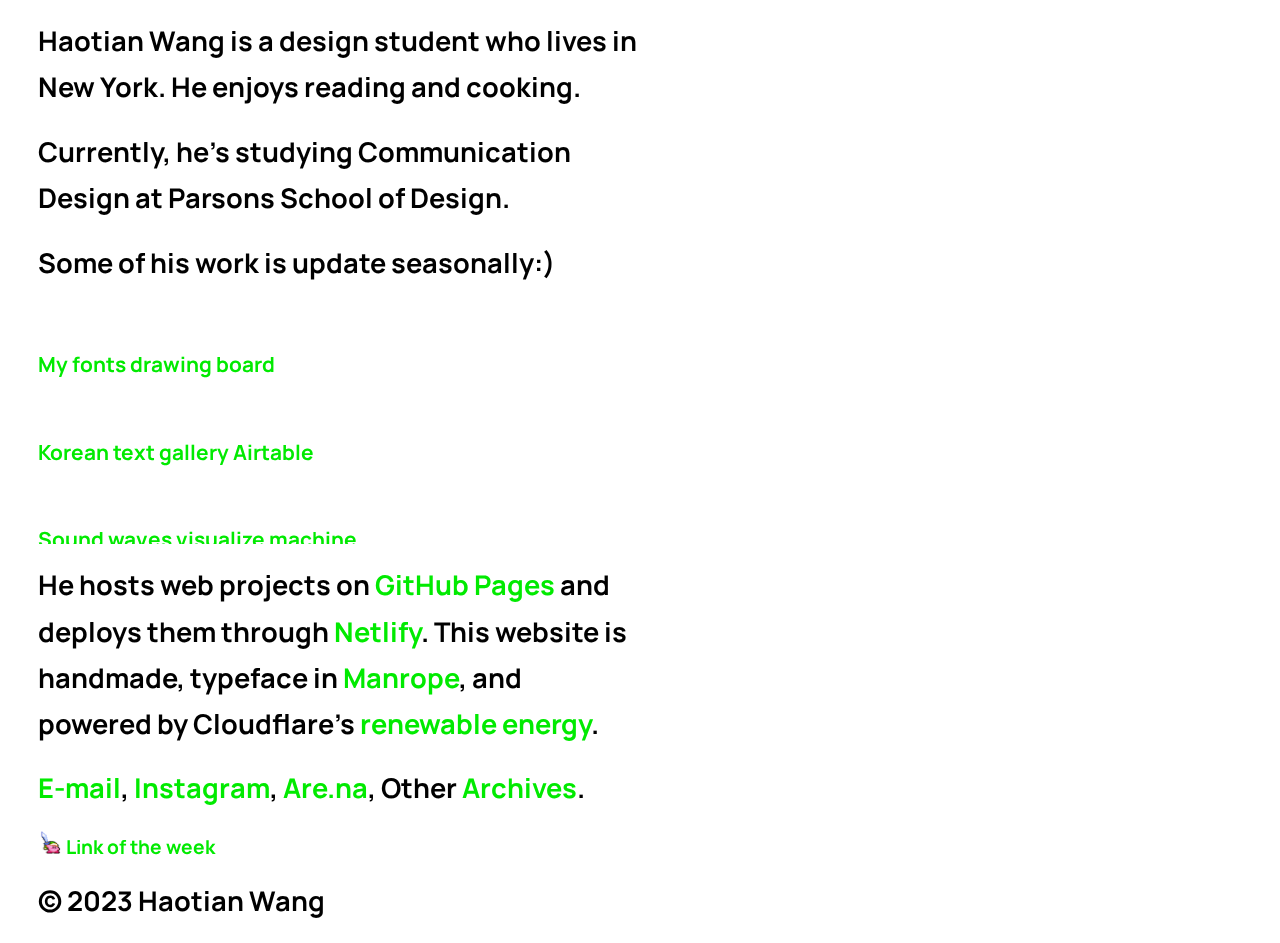
==== commit aa731add: "1" ====
--- a/index.html
+++ b/index.html
@@ -18,7 +18,7 @@
         <pre>
          <h3 data-img-src="1.png"><a href="https://fontsdrawingmachine.netlify.app/">My fonts drawing board</a></h3>
          <h3 data-img-src="1.gif"><a href="https://airtable3.netlify.app/">Korean text gallery Airtable</a></h3>
-         <h3 data-img-src="3.png"><a href="https://drawingmachine1.netlify.app/"> Sound waves visualize machine</a></h3>
+         <h3 data-img-src="3.png"><a href="https://drawingmachine1.netlify.app/">Sound waves visualize machine</a></h3>
          <h3 data-img-src="room.png"><a href="https://myhometour.netlify.app/">A tour of my apartment</a></h3>
         </pre>
       </div>
--- a/style.css
+++ b/style.css
@@ -34,7 +34,7 @@
 }
 
 h3{
-  font-size: 1.5em; 
+  font-size: 1.3em; 
   line-height: 0.1; 
 }
 
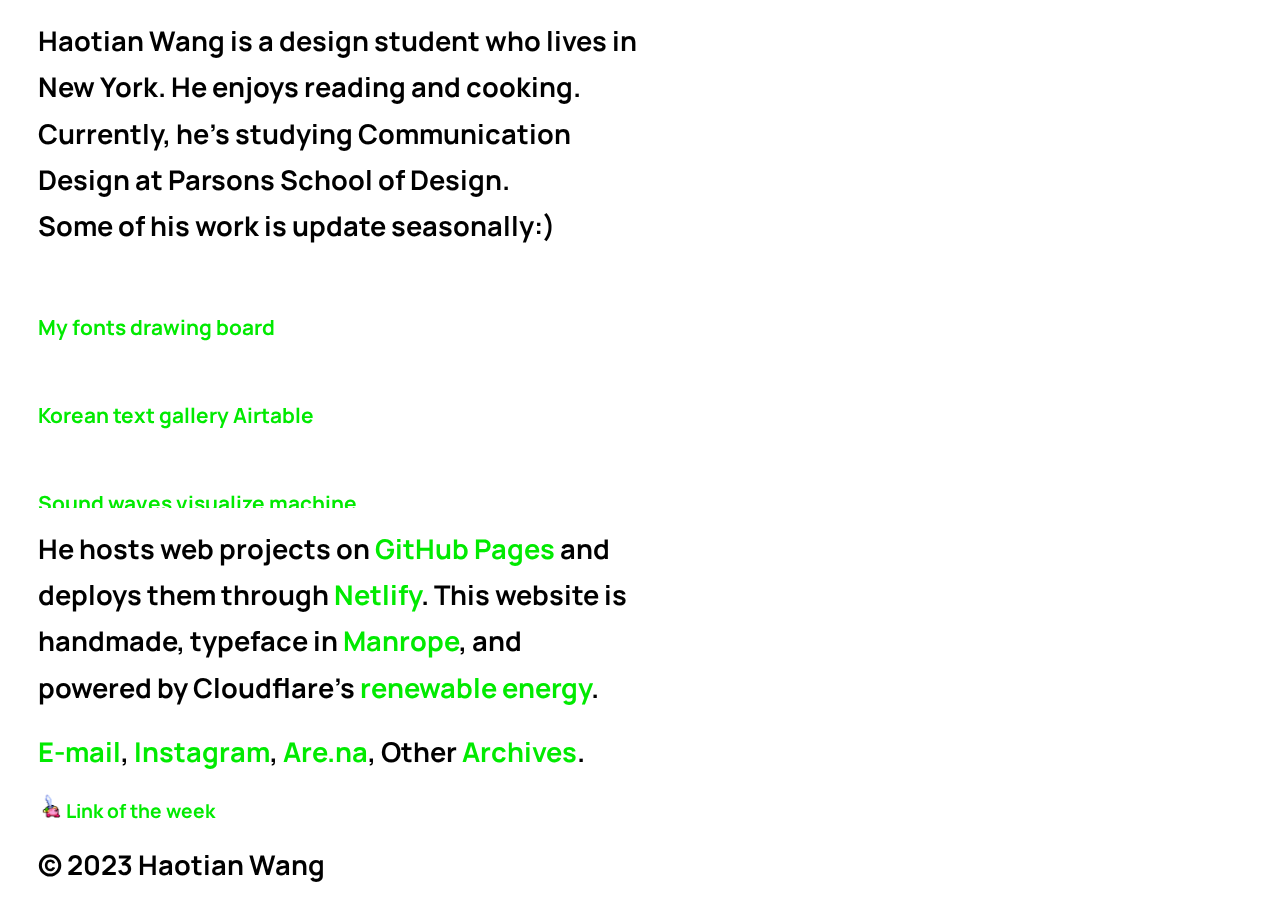
==== commit bc092fb2: "1" ====
--- a/index.html
+++ b/index.html
@@ -11,9 +11,10 @@
   <body class="customCursor">
     <div class="introContainer">
      <div class="introText">
-      <h1>Haotian Wang is a design student who lives in New York. He enjoys reading and cooking.</h1>
-      <h1>Currently, he's studying Communication Design at Parsons School of Design.</h1>
-      <h1>Some of his work is update seasonally:)</h1>
+      <h1>Haotian Wang is a design student who lives in New York. He enjoys reading and cooking.
+        <br>Currently, he's studying Communication Design at Parsons School of Design.
+        <br>Some of his work is update seasonally:)
+      </h1>
       <div class="preWrapper">
         <pre>
          <h3 data-img-src="1.png"><a href="https://fontsdrawingmachine.netlify.app/">My fonts drawing board</a></h3>
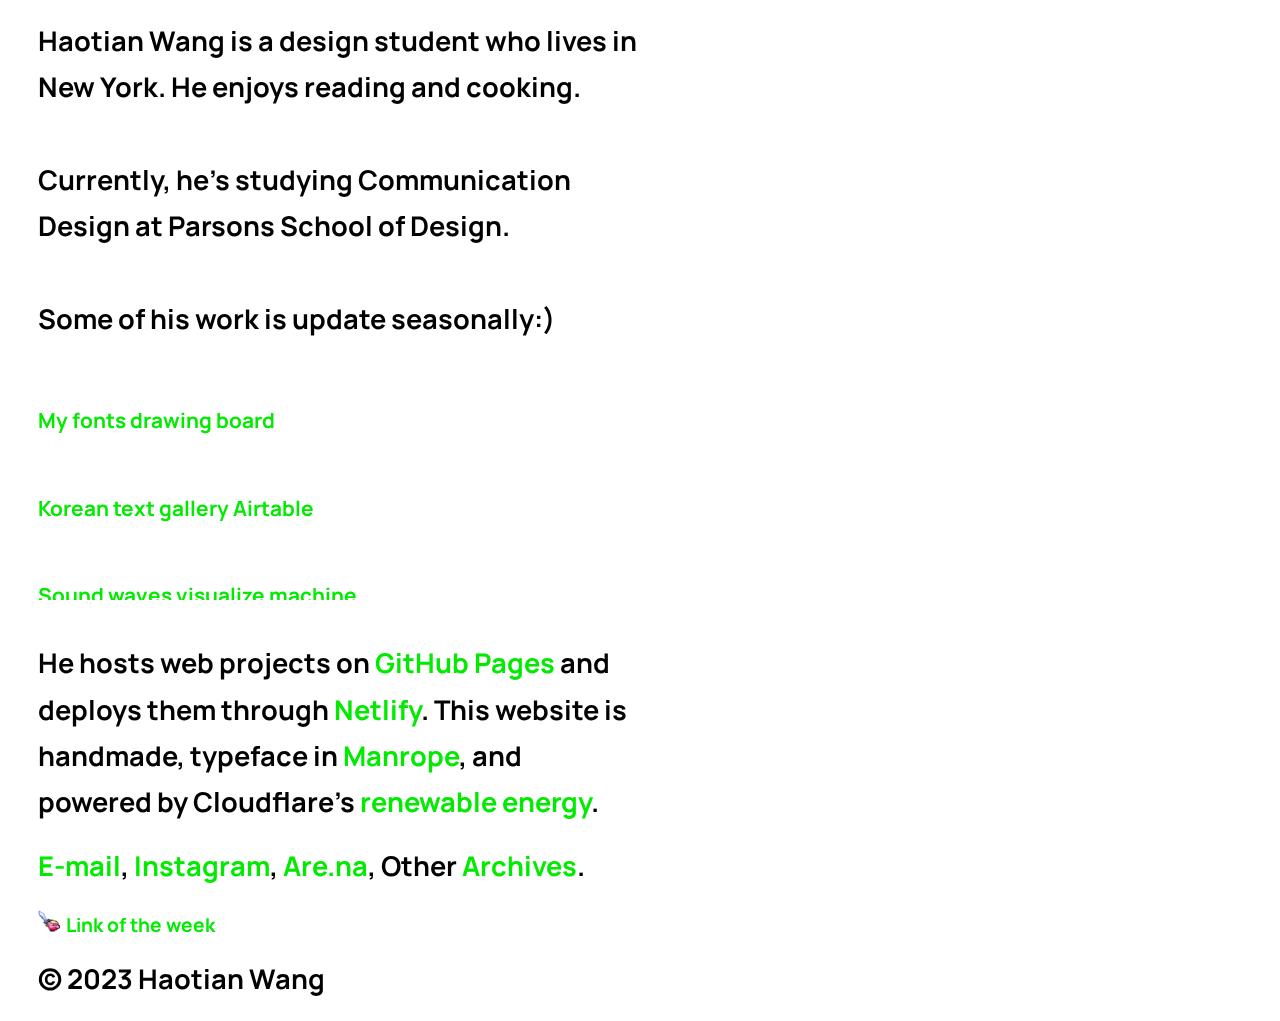
==== commit 00fd09f2: "1" ====
--- a/index.html
+++ b/index.html
@@ -10,9 +10,10 @@
 
   <body class="customCursor">
     <div class="introContainer">
-     <div class="introText">
       <h1>Haotian Wang is a design student who lives in New York. He enjoys reading and cooking.
+        <br>
         <br>Currently, he's studying Communication Design at Parsons School of Design.
+        <br>
         <br>Some of his work is update seasonally:)
       </h1>
       <div class="preWrapper">
@@ -23,18 +24,19 @@
          <h3 data-img-src="room.png"><a href="https://myhometour.netlify.app/">A tour of my apartment</a></h3>
         </pre>
       </div>
+        <br>
          <h1>He hosts web projects on <a href="https://pages.github.com/">GitHub Pages</a> and deploys them through <a href="https://www.netlify.com/">Netlify</a>. 
-             This website is handmade, typeface in <a href="https://fonts.google.com/specimen/Manrope">Manrope</a>, and powered by Cloudflare's <a href="https://www.thegreenwebfoundation.org/tools/directory/#779">renewable energy</a>.</h1>
+             This website is handmade, typeface in <a href="https://fonts.google.com/specimen/Manrope">Manrope</a>,
+             and powered by Cloudflare's <a href="https://www.thegreenwebfoundation.org/tools/directory/#779">renewable energy</a>.</h1>
          <h1>
          <a href="mailto:haotianwang.design@gmail.com">E-mail</a>, <a href="https://www.instagram.com/haot7anwang/">Instagram</a>, 
          <a href="https://www.are.na/haotian-wang-ftx4czy3ljk">Are.na</a>, Other<a href="blogs.html"> Archives</a>.
       </h1>      
-     </div>
     </div>
 
-    <div id="h2-hover-image-preview-div" class="hoverImagePreview">
+    <!-- <div id="h2-hover-image-preview-div" class="hoverImagePreview">
       <img id="h2-hover-image-preview-img" src="" alt="Preview" />
-    </div>
+    </div> -->
 
     <div class="link">
       <h2><a id="linkOfTheWeek" href="">  
--- a/style.css
+++ b/style.css
@@ -70,7 +70,7 @@
   max-height: 240px;
 }
 
-.hoverImagePreview {
+/* .hoverImagePreview {
   position: absolute;
   display: none;
   width: 200px;
@@ -81,4 +81,4 @@
 .hoverImagePreview img {
   max-width: 100%;
   max-height: 100%;
-}
+} */
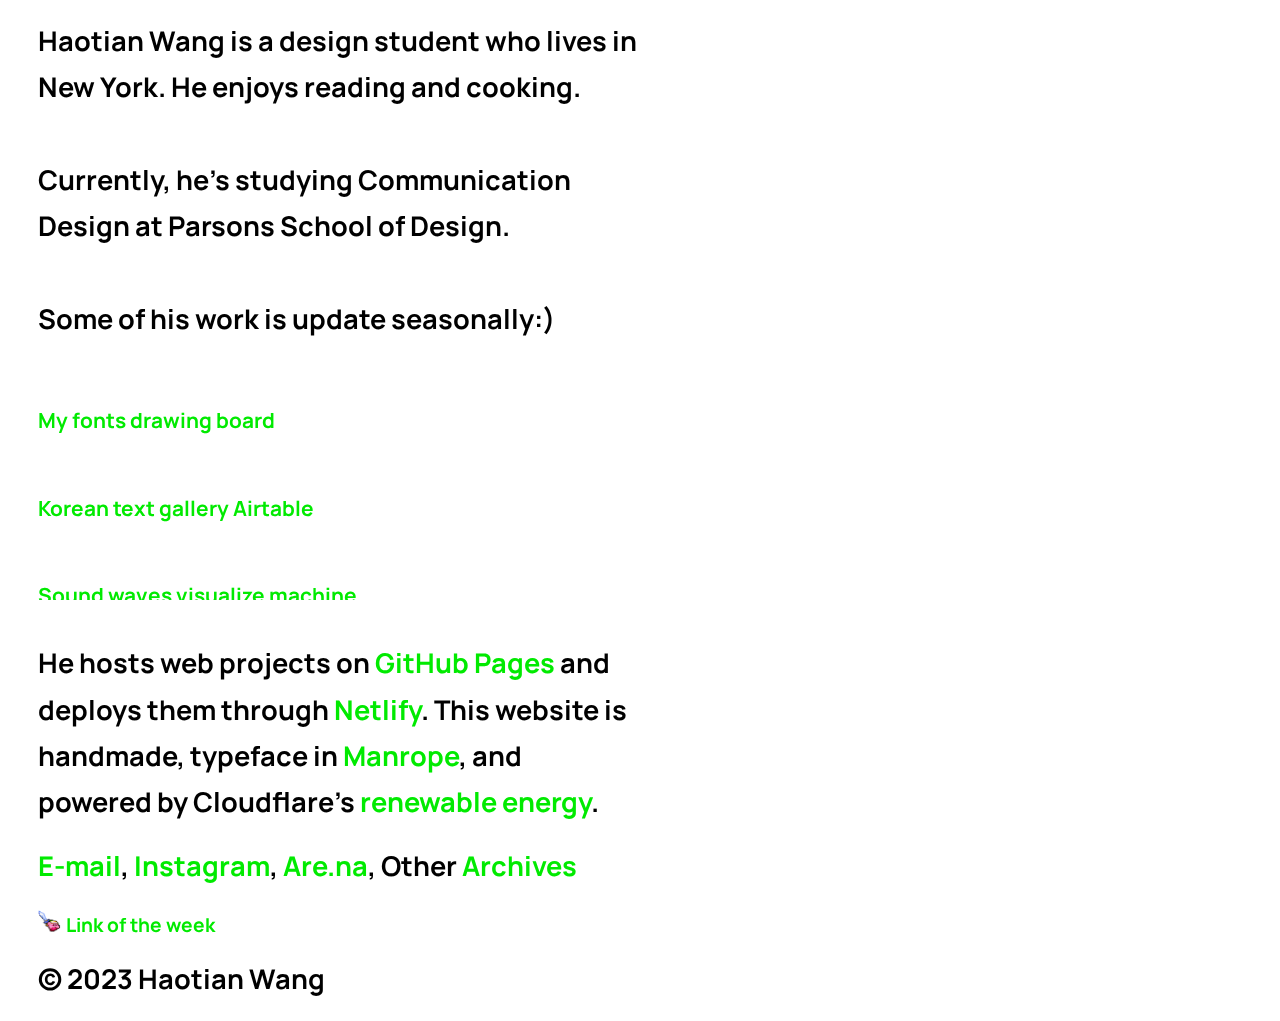
==== commit 0cb1a22b: "1" ====
--- a/index.html
+++ b/index.html
@@ -6,6 +6,8 @@
     <title>Haotian Wang</title>
     <link rel="stylesheet" type="text/css" href="style.css">
     <link rel="icon" type="image/x-icon" href="/images/favicon.png">
+    <!-- <script src="https://ajax.googleapis.com/ajax/libs/jquery/3.5.1/jquery.min.js"></script> -->
+
   </head>
 
   <body class="customCursor">
@@ -30,7 +32,7 @@
              and powered by Cloudflare's <a href="https://www.thegreenwebfoundation.org/tools/directory/#779">renewable energy</a>.</h1>
          <h1>
          <a href="mailto:haotianwang.design@gmail.com">E-mail</a>, <a href="https://www.instagram.com/haot7anwang/">Instagram</a>, 
-         <a href="https://www.are.na/haotian-wang-ftx4czy3ljk">Are.na</a>, Other<a href="blogs.html"> Archives</a>.
+         <a href="https://www.are.na/haotian-wang-ftx4czy3ljk">Are.na</a>, Other <a href="blogs.html" id="archivesLink">Archives</a>
       </h1>      
     </div>
 
--- a/style.css
+++ b/style.css
@@ -70,6 +70,12 @@
   max-height: 240px;
 }
 
+::selection {
+  color: #F7F7F4;
+  background-color: #00f000;
+}
+
+
 /* .hoverImagePreview {
   position: absolute;
   display: none;
